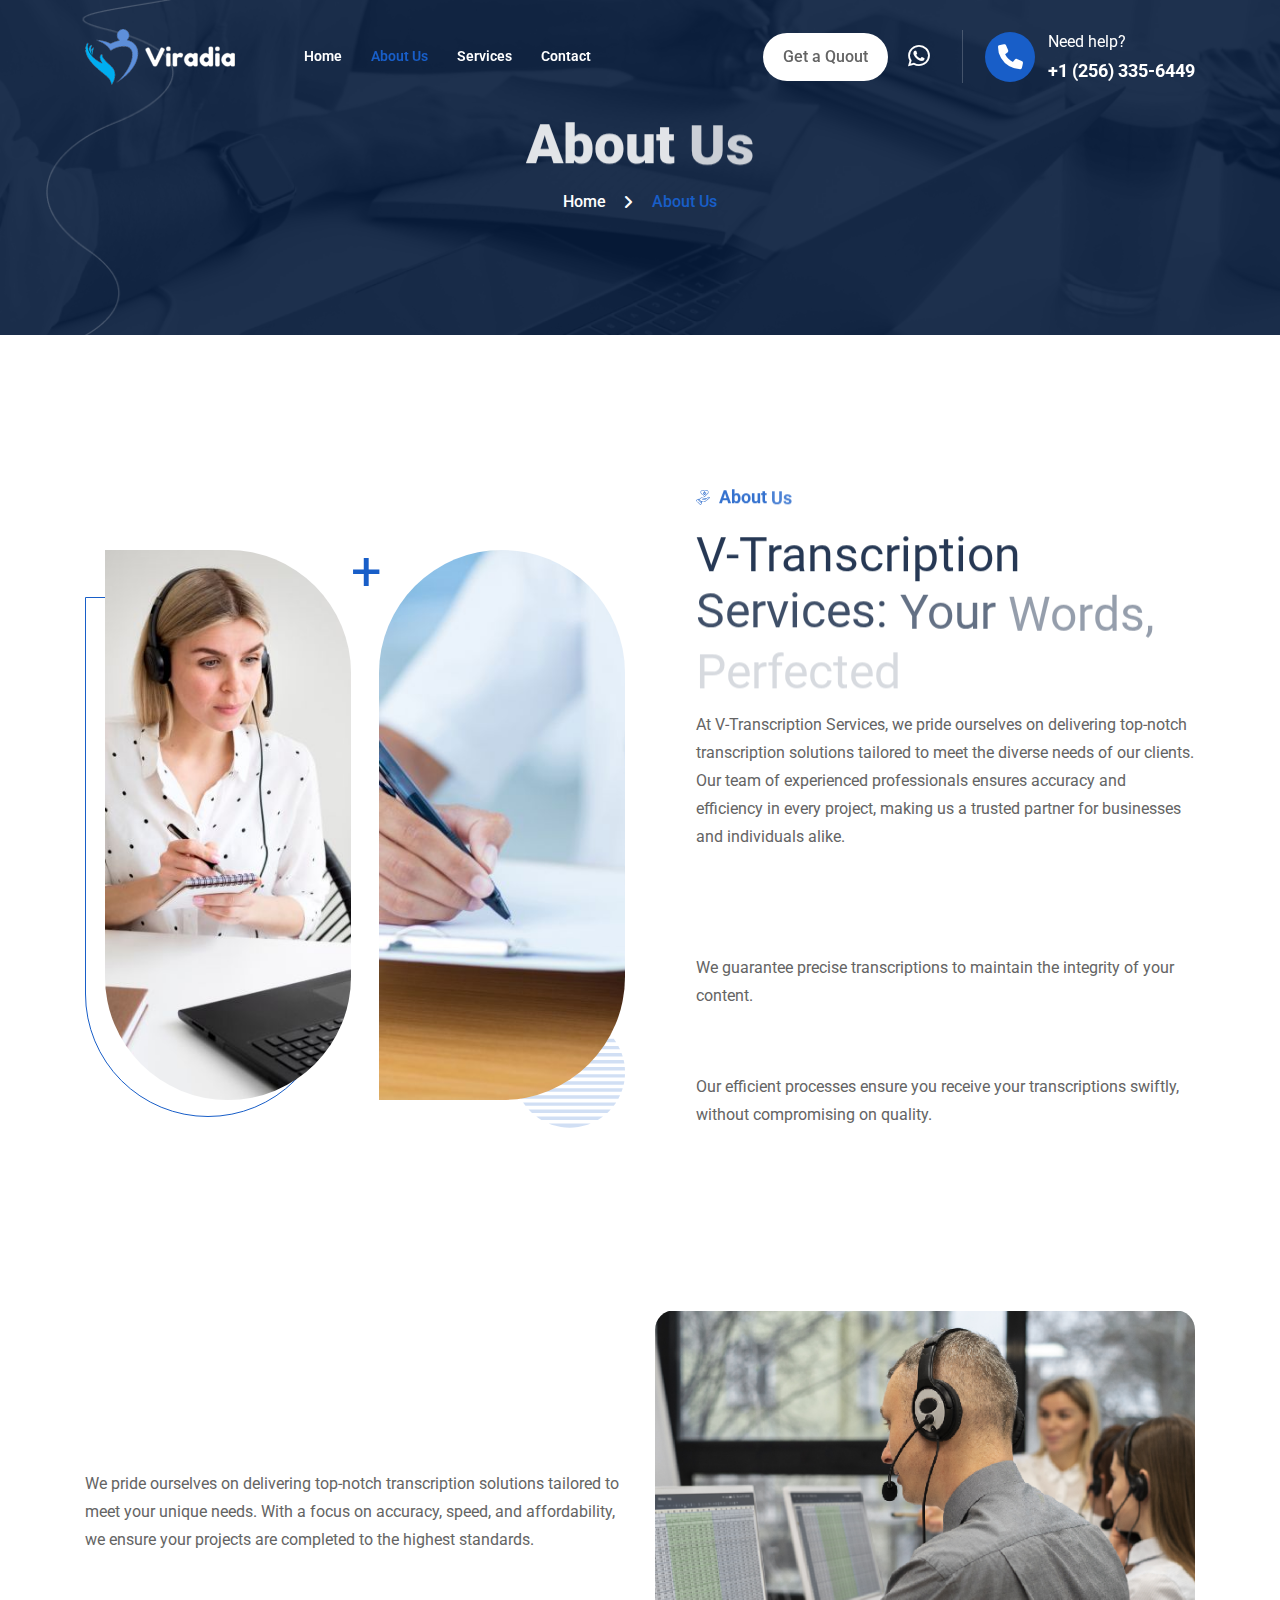
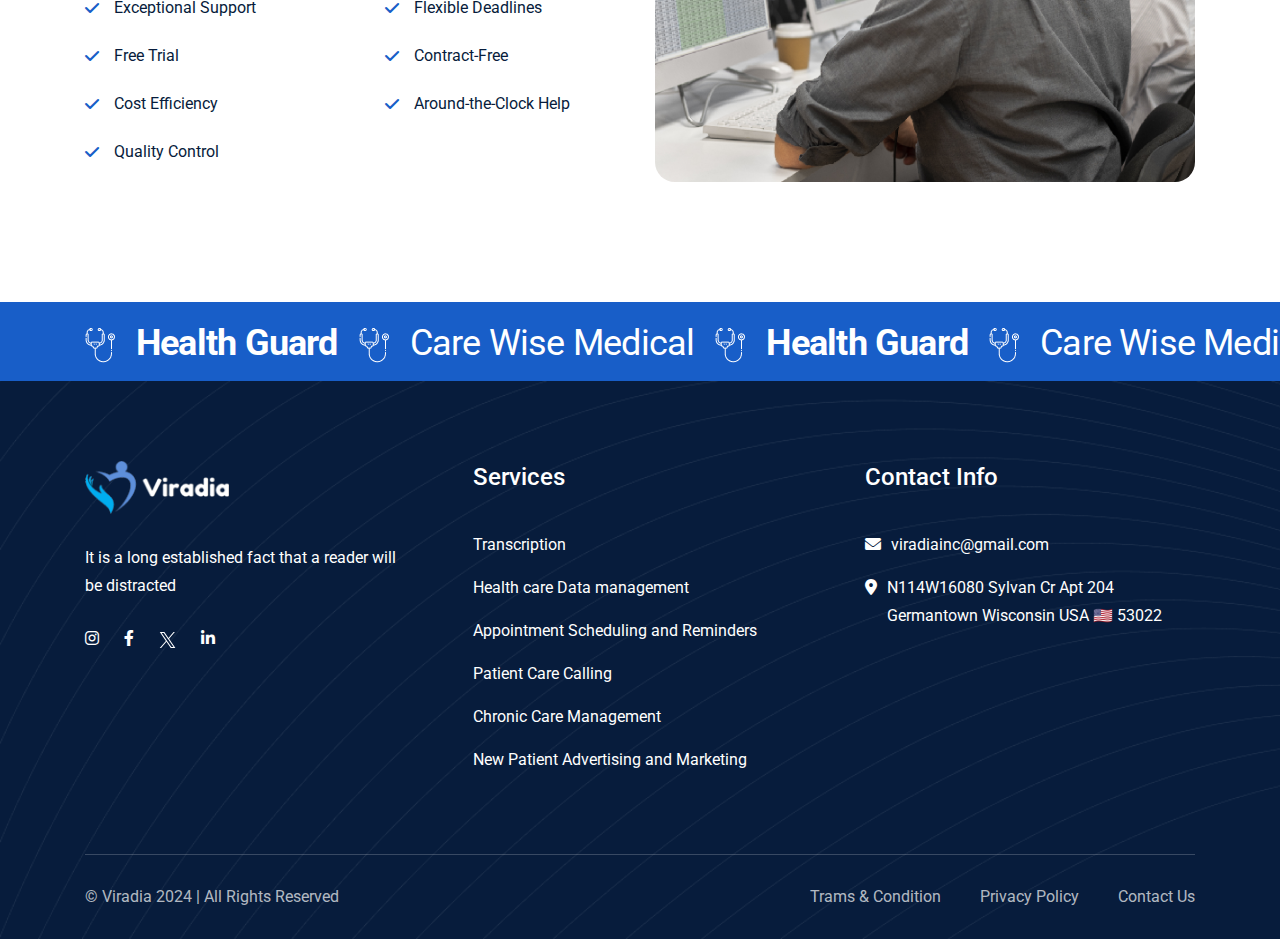
==== about-us.html @ 1d335f41 "01" ====
<!doctype html>
<html class="no-js" lang="zxx">

<head>
    <meta charset="utf-8">
    <meta http-equiv="x-ua-compatible" content="ie=edge">
    <title>Viradia Health Care</title>
    <meta name="description" content="Viradia Health Care">
    <meta name="author" content="ahmmedsabbirbd">
    <meta name="viewport" content="width=device-width, initial-scale=1">
    <!-- Place favicon.ico in the root directory -->
    <link rel="shortcut icon" type="image/x-icon" href="assets/imgs/favicon.svg">
    <!-- CSS here -->
    <link rel="stylesheet" href="assets/css/vendor/bootstrap.min.css">
    <link rel="stylesheet" href="assets/css/vendor/animate.min.css">
    <link rel="stylesheet" href="assets/css/plugins/swiper.min.css">
    <link rel="stylesheet" href="assets/css/vendor/magnific-popup.css">
    <link rel="stylesheet" href="assets/css/vendor/fontawesome-pro.css">
    <link rel="stylesheet" href="assets/css/vendor/spacing.css"> 
    <link rel="stylesheet" href="assets/css/plugins/odometer-theme-default.css">
    <link rel="stylesheet" href="assets/css/main.css">
</head>

<body class="body-1">

<!--[if lte IE 9]>
<p class="browserupgrade">You are using an <strong>outdated</strong> browser. Please <a href="https://browsehappy.com/">upgrade your browser</a> to improve your experience and security.</p>
<![endif]-->

<!-- preloader start -->
<div id="preloader">
    <div class="preloader-close">x</div>
    <div class="sk-three-bounce">
        <div class="sk-child sk-bounce1"></div>
        <div class="sk-child sk-bounce2"></div>
        <div class="sk-child sk-bounce3"></div>
    </div>
</div>
<!-- preloader end -->

<!-- preloader start -->
<div class="loading-form">
    <div class="sk-three-bounce">
        <div class="sk-child sk-bounce1"></div>
        <div class="sk-child sk-bounce2"></div>
        <div class="sk-child sk-bounce3"></div>
    </div>
</div>
<!-- preloader end -->

<!-- search popup start -->
<div class="search__popup">
    <div class="container">
        <div class="row gx-30">
            <div class="col-xxl-12">
                <div class="search__wrapper">
                    <div class="search__top d-flex justify-content-between align-items-center">
                        <div class="search__logo">
                            <a href="index.html">
                                <img src="assets/imgs/logo/logo.png" alt="img">
                            </a>
                        </div>
                        <div class="search__close">
                            <button type="button" class="search__close-btn search-close-btn">
                                <svg width="18" height="18" viewBox="0 0 18 18" fill="none">
                                    <path d="M17 1L1 17" stroke="currentColor" stroke-width="1.5" stroke-linecap="round"
                                          stroke-linejoin="round" />
                                    <path d="M1 1L17 17" stroke="currentColor" stroke-width="1.5" stroke-linecap="round"
                                          stroke-linejoin="round" />
                                </svg>
                            </button>
                        </div>
                    </div>
                    <div class="search__form">
                        <form action="#">
                            <div class="search__input">
                                <input class="search-input-field" type="text" placeholder="Type here to search...">
                                <span class="search-focus-border"></span>
                                <button type="submit">
                                    <svg width="20" height="20" viewBox="0 0 20 20" fill="none">
                                        <path
                                                d="M9.55 18.1C14.272 18.1 18.1 14.272 18.1 9.55C18.1 4.82797 14.272 1 9.55 1C4.82797 1 1 4.82797 1 9.55C1 14.272 4.82797 18.1 9.55 18.1Z"
                                                stroke="currentColor" stroke-width="1.5" stroke-linecap="round"
                                                stroke-linejoin="round" />
                                        <path d="M19.0002 19.0002L17.2002 17.2002" stroke="currentColor" stroke-width="1.5"
                                              stroke-linecap="round" stroke-linejoin="round" />
                                    </svg>
                                </button>
                            </div>
                        </form>
                    </div>
                </div>
            </div>
        </div>
    </div>
</div>
<!-- search popup end -->

<!-- Backtotop start -->
<div id="scroll-percentage">
    <span id="scroll-percentage-value"></span>
</div>
<!-- Backtotop end -->

<!-- Offcanvas area start -->
<div class="fix">
    <div class="offcanvas__area">
        <div class="offcanvas__wrapper">
            <div class="offcanvas__content">
                <div class="offcanvas__top d-flex justify-content-between align-items-center">
                    <div class="offcanvas__logo">
                        <a href="index.html">
                            <img src="assets/imgs/logo/logo.png" alt="logo not found">
                        </a>
                    </div>
                    <div class="offcanvas__close">
                        <button class="offcanvas-close-icon animation--flip">
                                <span class="offcanvas-m-lines">
                              <span class="offcanvas-m-line line--1"></span><span class="offcanvas-m-line line--2"></span><span class="offcanvas-m-line line--3"></span>
                                </span>
                        </button>
                    </div>
                </div>
                <div class="mobile-menu fix"></div>
                <div class="offcanvas__social">
                    <h4 class="offcanvas__title mb-20">Subscribe & Follow</h4>
                    <p class="mb-30">Medical practices evolved over millennia, from ancient civilizations like Egypt and Mesopotamia to the groundbreaking</p>
                    <ul class="header-top-socail-menu d-flex">
                        <li><a href="https://www.facebook.com/"><i class="fab fa-facebook-f"></i></a></li>
                        <li><a href="https://twitter.com/"><i class="fab fa-twitter"></i></a></li>
                        <li><a href="https://www.pinterest.com/"><i class="fa-brands fa-pinterest-p"></i></a></li>
                        <li><a href="https://vimeo.com/"><i class="fa-brands fa-vimeo-v"></i></a></li>
                    </ul>
                </div>
                <div class="offcanvas__btn d-sm-none">
                    <div class="header__btn-wrap">
                        <a href="https://themeforest.net/user/rrdevs/portfolio" class="rr-btn rr-btn__theme rr-btn__theme-white mt-40 mt-sm-35 mt-xs-30">
                            <span class="btn-wrap">
                                <span class="text-one">Purchase Now</span>
                                <span class="text-two">Purchase Now</span>
                            </span>
                        </a>
                    </div>
                </div>
            </div>
        </div>
    </div>
</div>
<div class="offcanvas__overlay"></div>
<div class="offcanvas__overlay-white"></div>
<!-- Offcanvas area start -->

<!-- Header area start -->
<header>
    <div id="header-sticky" class="header__area header-2">
        <div class="container">
            <div class="mega__menu-wrapper p-relative">
                <div class="header__main">
                    <div class="header__left d-flex align-items-center">
                        <div class="header__logo">
                            <a href="index.html">
                                <div class="logo">
                                    <img src="assets/imgs/logo/logo.png" alt="logo not found">
                                </div>
                            </a>
                        </div>

                        <div class="mean__menu-wrapper d-none d-xl-block">
                        <div class="main-menu main-menu-2">
                            <nav id="mobile-menu" style="display: block;">
                                <ul>
                                    <li class=" has-mega-menu ">
                                        <a href="index.html">Home</a>
                                    </li>
                                    <li class=" active">
                                        <a href="about-us.html">About Us</a>
                                    </li>
                                    <li class="">
                                        <a href="service.html">Services</a>
                                    </li>
                                    
                                    <li><a href="contact.html">contact</a></li>
                                </ul>
                            </nav>
                        </div>
                    </div>
                    </div>

                    <div class="header__right">
                        <div class="header__action d-flex align-items-center">
                            <div class="header__btn-wrap align-items-center d-inline-flex">
                                

                                <a class="quote-btn" href="">Get a Quout</a> <a href="contact.html" class="rr-header-message d-none d-sm-block"><i class="fa-brands fa-whatsapp"></i></a>

                                <div class="rr-header-contact-btn d-flex align-items-center d-none d-lg-flex">
                                    <div class="rr-header-contact-btn__icon">
                                        <i class="fa-solid fa-phone"></i>
                                    </div>
                                    <div class="rr-header-contact-btn__text">
                                        <p class="mb-0 color-white">Need help?</p>
                                        <h5 class="mb-0 color-white"><a href="tel:+1(256)3356449">+1 (256) 335-6449</a></h5>
                                    </div>
                                </div>
                            </div>

                            <div class="header__hamburger ml-30 d-xl-none">
                                <div class="sidebar__toggle">
                                    <a class="bar-icon" href="javascript:void(0)">
                                        <span></span>
                                        <span></span>
                                        <span></span>
                                    </a>
                                </div>
                            </div>
                        </div>
                    </div>
                </div>
            </div>
        </div>
    </div>
</header>
<!-- Header area end -->

<!-- Body main wrapper start -->
<main>
    <!-- Breadcrumb area start  -->
    <div class="breadcrumb__area header__background-color breadcrumb__header-up breadcrumb-space overly overflow-hidden">
        <div class="breadcrumb__background" data-background="./assets/imgs/breadcrumb/page-header-1.png"></div>
        <div class="container">
            <div class="row align-items-center justify-content-between">
                <div class="col-12">
                    <div class="breadcrumb__content text-center">
                        <h2 class="breadcrumb__title mb-15 mb-sm-10 mb-xs-5 color-white title-animation">About Us</h2>

                        <div class="breadcrumb__menu">
                            <nav>
                                <ul>
                                    <li><span><a href="index.html">Home</a></span></li>
                                    <li class="active"><span>About Us</span></li>
                                </ul>
                            </nav>
                        </div>
                    </div>
                </div>
            </div>
        </div>
    </div>
    <!-- Breadcrumb area start  -->

    <!--about-us-2 start -->
    <section class="about-us-2 about-us-2__space">
        <div class="container">
            <div class="row d-flex align-items-center">
                <div class="col-lg-6">
                    <div class="about-us-2__media">
                        <div class="about-us-2__media-image-1">
                            <img src="assets/imgs/about-us-2/about-us-1.jpg" class="img-fluid" alt="image not found">
                        </div>
                        <div class="about-us-2__media-image-2">
                            <img src="assets/imgs/about-us-2/about-us-2.jpg" class="img-fluid" alt="image not found">
                            <div class="circle upDown">
                                <svg width="111" height="111" viewBox="0 0 111 111" fill="none" xmlns="http://www.w3.org/2000/svg">
                                    <path opacity="0.2" fill-rule="evenodd" clip-rule="evenodd" d="M110.785 60.6122L0.517544 60.6122C0.406443 59.4679 0.330326 58.31 0.302317 57.1451L111 57.1451C110.972 58.31 110.896 59.4679 110.785 60.6122ZM109.661 67.6711L1.6416 67.6711C1.38486 66.5272 1.16266 65.3689 0.975465 64.204L110.327 64.204C110.14 65.3689 109.918 66.5272 109.661 67.6711ZM107.545 74.7304L3.76465 74.7304C3.33425 73.5931 2.94589 72.4352 2.59905 71.2633L108.704 71.2633C108.364 72.4352 107.975 73.5931 107.545 74.7304ZM104.325 81.7892L6.98383 81.7892C6.36624 80.6589 5.79063 79.501 5.24913 78.3221L106.053 78.3221C105.519 79.501 104.936 80.6589 104.325 81.7892ZM99.7326 88.8551L11.5702 88.8551C10.7094 87.7317 9.89809 86.5809 9.13485 85.388L102.175 85.388C101.405 86.5809 100.593 87.7318 99.7326 88.8551ZM93.3218 95.9144L17.9809 95.9144C16.7873 94.8116 15.6427 93.6537 14.5536 92.4473L96.7492 92.4473C95.6601 93.6537 94.515 94.8116 93.3218 95.9144ZM83.8722 102.973L27.4236 102.973C25.6333 101.919 23.9131 100.761 22.2616 99.5061L89.0412 99.5062C87.3896 100.755 85.662 101.919 83.8722 102.973ZM64.2512 110.033C61.448 110.469 58.5757 110.698 55.6479 110.698C52.72 110.698 49.8478 110.469 47.0446 110.033C42.7224 109.36 38.5663 108.188 34.6321 106.565L76.6633 106.565C72.7294 108.188 68.5734 109.36 64.2512 110.033ZM0.517545 50.0858L110.785 50.0858C110.896 51.2302 110.972 52.3881 111 53.5529L0.302317 53.5529C0.330326 52.388 0.406444 51.2302 0.517545 50.0858ZM1.64862 43.02L109.654 43.02C109.918 44.1643 110.14 45.3222 110.327 46.4871L0.975467 46.4871C1.16266 45.3222 1.38487 44.1643 1.64862 43.02ZM3.76465 35.9611L107.538 35.9611C107.968 37.098 108.357 38.2564 108.704 39.4282L2.59905 39.4282C2.94589 38.2564 3.33425 37.098 3.76465 35.9611ZM6.99079 28.9018L104.318 28.9018C104.936 30.0322 105.512 31.19 106.046 32.3689L5.25614 32.3689C5.79064 31.19 6.37319 30.0322 6.99079 28.9018ZM11.5702 21.843L99.7326 21.843C100.593 22.9663 101.405 24.1172 102.175 25.3101L9.13486 25.3101C9.89809 24.1172 10.7094 22.9663 11.5702 21.843ZM17.981 14.7837L93.3218 14.7837C94.515 15.8795 95.6601 17.0443 96.7492 18.2508L14.5536 18.2508C15.6427 17.0443 16.7873 15.8794 17.981 14.7837ZM27.4236 7.71783L83.8722 7.71783C85.662 8.77907 87.3826 9.93693 89.0342 11.1849L22.2686 11.1849C23.9132 9.92992 25.6333 8.77906 27.4236 7.71783ZM47.0861 0.658978C49.8753 0.221974 52.7336 0.000198036 55.6479 0.00019829C58.5617 0.000198545 61.4205 0.221975 64.2097 0.65898C68.5459 1.3313 72.7154 2.50319 76.6563 4.12609L34.6391 4.12608C38.5799 2.50319 42.7499 1.33129 47.0861 0.658978Z" fill="#185EC8"/>
                                </svg>
                            </div>
                        </div>
                    </div>
                </div>
                <div class="col-lg-6">
                    <div class="about-us-2__main-content">
                        <div class="section__title-wrapper about-us-2__content mb-60 mb-xs-50">
                            <h5 class="section__subtitle color-theme-primary mb-15 mb-xs-10 title-animation"><img src="assets/imgs/ask-quesiton/heart.png" alt="icon not found" class="img-fluid"> About Us</h5>
                            <h2 class="section__title mb-20 title-animation">V-Transcription Services: Your Words, Perfected</h2>
                            <p class="mb-0">At V-Transcription Services, we pride ourselves on delivering top-notch transcription solutions tailored to meet the diverse needs of our clients. Our team of experienced professionals ensures accuracy and efficiency in every project, making us a trusted partner for businesses and individuals alike.</p>
                        </div>

                        <div class="about-us-2__main-content__list">
                            <div class="about-us-2__main-content__list-item">
                                <div class="about-us-2__main-content__list-item-text">
                                    <h4 class="mb-10 title-animation">Unmatched Accuracy:</h4>
                                    <p class="mb-0">We guarantee precise transcriptions to maintain the integrity of your content.</p>
                                </div>
                            </div>
                                <div class="about-us-2__main-content__list-item-text">
                                    <h4 class="mb-10 title-animation">Quick Turnaround:</h4>
                                    <p class="mb-0">Our efficient processes ensure you receive your transcriptions swiftly, without compromising on quality.</p>
                                </div>
                            </div>
                        </div>
                    </div>
                </div>
            </div>
        </div>
    </section>
    <!--about-us-2 end -->


    <!-- service-3 area start -->
    <section class="wellness-expertise section-space__bottom">
        <div class="container">
            <div class="row align-items-center">
                <div class="col-lg-6">
                    <div class="wellness-expertise__content">
                        <h2 class="section__title mb-15 mb-xs-10  title-animation">At Viradia Transcription Services</h2>
                        <p class="mb-40 mb-xs-30">We pride ourselves on delivering top-notch transcription solutions tailored to meet your unique needs. With a focus on accuracy, speed, and affordability, we ensure your projects are completed to the highest standards.</p>
                        <ul class="wellness-expertise__content__list">
                            <li><i class="fa-solid fa-check"></i>Exceptional Support</li>
                            <li><i class="fa-solid fa-check"></i>Free Trial</li>
                            <li><i class="fa-solid fa-check"></i>Cost Efficiency</li>
                            <li><i class="fa-solid fa-check"></i>Quality Control</li>
                            <li><i class="fa-solid fa-check"></i>Flexible Deadlines</li>
                            <li><i class="fa-solid fa-check"></i>Contract-Free</li>
                            <li><i class="fa-solid fa-check"></i>Around-the-Clock Help</li>
                        </ul>
                    </div>
                </div>

                <div class="col-lg-6">
                    <div class="wellness-expertise__media">
                        <img src="./assets/imgs/wellness-expertise/wellness-expertise.png" class="img-fluid" alt="image not found">

                    </div>
                </div>
            </div>
        </div>
    </section>
    <!-- slider-text end -->

    <!-- slider-text start -->
    <div class="slider-text">
        <div class="container">
            <div class="rr-scroller" data-speed="slow">
                <ul class="text-anim rr-scroller__inner">
                    <li><img src="./assets/imgs/slider-text/health-guard.png" alt=""></li>
                    <li><strong>Health Guard</strong></li>
                    <li><img src="./assets/imgs/slider-text/health-guard.png" alt=""></li>
                    <li>Care Wise Medical</li>
                    <li><img src="./assets/imgs/slider-text/health-guard.png" alt=""></li>
                    <li><strong>Health Guard</strong></li>
                    <li><img src="./assets/imgs/slider-text/health-guard.png" alt=""></li>
                    <li>Care Wise Medical</li>
                    <li><img src="./assets/imgs/slider-text/health-guard.png" alt=""></li>
                    <li><strong>Health Guard</strong></li>
                    <li><img src="./assets/imgs/slider-text/health-guard.png" alt=""></li>
                    <li>Care Wise Medical</li>
                    <li><img src="./assets/imgs/slider-text/health-guard.png" alt=""></li>
                    <li><strong>Health Guard</strong></li>
                    <li><img src="./assets/imgs/slider-text/health-guard.png" alt=""></li>
                    <li>Care Wise Medical</li>
                </ul>
            </div>
        </div>
    </div>
    <!-- slider-text end -->

</main>
<!-- Body main wrapper end -->


<!-- Footer area start -->
<footer>
    <section class="footer-2__area-common theme-bg-color-900 overflow-hidden" data-background="assets/imgs/footer-2/background.png">
        <div class="container">
            <div class="row mb-minus-50">
                <div class="col-lg-4 col-md-6">
                    <div class="footer-2__widget footer-2__widget-item-1">
                        <div class="footer-2__logo mb-30 mb-xs-25">
                            <a href="index.html">
                                <img class="img-fluid" src="assets/imgs/logo/logo.png" alt="logo not found">
                            </a>
                        </div>

                        <div class="footer-2__content">
                            <p class="mb-0">It is a long established fact that a reader will be distracted</p>
                        </div>

                        <div class="footer-2__social mt-30 mt-xs-30">
                            <a href="https://www.instagram.com/"><i class="fa-brands fa-instagram"></i></a>
                            <a href="https://www.facebook.com/"><i class="fab fa-facebook-f"></i></a>
                            <a href="https://twitter.com/">
                                <svg width="17" height="16" viewBox="0 0 17 16" fill="none" xmlns="http://www.w3.org/2000/svg">
                                    <path d="M10.0596 6.77295L15.8879 -0.00195312H14.5068L9.44607 5.8806L5.40411 -0.00195312H0.742188L6.85442 8.89352L0.742188 15.998H2.12338L7.4676 9.78587L11.7362 15.998H16.3981L10.0593 6.77295H10.0596ZM8.16787 8.97189L7.54857 8.0861L2.62104 1.03779H4.74248L8.71905 6.726L9.33834 7.61179L14.5074 15.0056H12.386L8.16787 8.97223V8.97189Z" fill="white"/>
                                </svg>
                            </a>
                            <a href="https://www.linkedin.com/"><i class="fa-brands fa-linkedin-in"></i></a>
                        </div>
                    </div>
                </div>

                <div class="col-lg-4 col-6">
                    <div class="footer-2__widget footer-2__widget-item-2">
                        <div class="footer-2__widget-title">
                            <h4>Services</h4>
                        </div>
                        <div class="footer-2__link">
                            <ul>
                                <li>Transcription</li>
                                <li>Health care Data management</li>
                                <li>Appointment Scheduling and Reminders</li>
                                <li>Patient Care Calling</li>
                                <li>Chronic Care Management</li>
                                <li>New Patient Advertising and Marketing</li>
                            </ul>
                        </div>
                    </div>
                </div>

                <div class="col-lg-4 col-6">
                    <div class="footer-2__widget footer-2__widget-item-3">
                        <div class="footer-2__widget-title">
                            <h4>Contact Info</h4>
                        </div>

                        <div class="footer-2__link footer-2__link-location">
                            <ul>
                                <li><a href="mailto:viradiainc@gmail.com"><i class="fa-solid fa-envelope"></i> viradiainc@gmail.com</a></li>
                                <li><a href="https://maps.app.goo.gl/4XYAPDmpesGnSbsC8"><i class="fa-solid fa-location-dot"></i> N114W16080 Sylvan Cr Apt 204 
                                    Germantown Wisconsin USA 🇺🇸 53022</a></li>
                            </ul>
                        </div>
                    </div>
                </div>
            </div>
        </div>

        <div class="footer-2__bottom-wrapper">
            <div class="container">
                <div class="footer-2__bottom">
                    <div class="row">
                        <div class="col-lg-6">
                            <div class="footer-2__copyright text-lg-start text-center">
                                <p class="mb-0">© <a href="index.html">Viradia</a>  2024 | All Rights Reserved</p>
                            </div>
                        </div>

                        <div class="col-lg-6">
                            <div class="footer-2__copyright-menu">
                                <ul>
                                    <li><a href="about-us.html">Trams & Condition</a></li>
                                    <li><a href="about-us.html">Privacy Policy</a></li>
                                    <li><a href="contact.html">Contact Us</a></li>
                                </ul>
                            </div>
                        </div>
                    </div>
                </div>
            </div>
        </div>
    </section>
</footer>
<!-- Footer area end -->

<!-- JS here -->
<script src="assets/js/vendor/jquery-3.7.1.min.js"></script>
<script src="assets/js/plugins/waypoints.min.js"></script>
<script src="assets/js/vendor/bootstrap.bundle.min.js"></script>
<script src="assets/js/plugins/meanmenu.min.js"></script>
<script src="assets/js/plugins/odometer.min.js"></script>
<script src="assets/js/plugins/swiper.min.js"></script>
<script src="assets/js/plugins/wow.js"></script>
<script src="assets/js/vendor/magnific-popup.min.js"></script>
<script src="assets/js/vendor/type.js"></script>
<script src="assets/js/plugins/nice-select.min.js"></script>
<script src="assets/js/vendor/jquery-ui.min.js"></script>
<script src="assets/js/vendor/jquery.appear.js"></script>
<script src="assets/js/plugins/parallax.min.js"></script>
<script src="assets/js/plugins/parallax-scroll.js"></script>
<script src="assets/js/plugins/gsap.min.js"></script>
<script src="assets/js/plugins/ScrollTrigger.min.js"></script>
<script src="assets/js/plugins/SplitText.js"></script>
<script src="assets/js/plugins/tween-max.min.js"></script>
<script src="assets/js/plugins/draggable.min.js"></script>
<script src="assets/js/plugins/smoothscroll.js"></script>
<script src="assets/js/vendor/ajax-form.js"></script>
<script src="assets/js/main.js"></script>
</body>

</html>
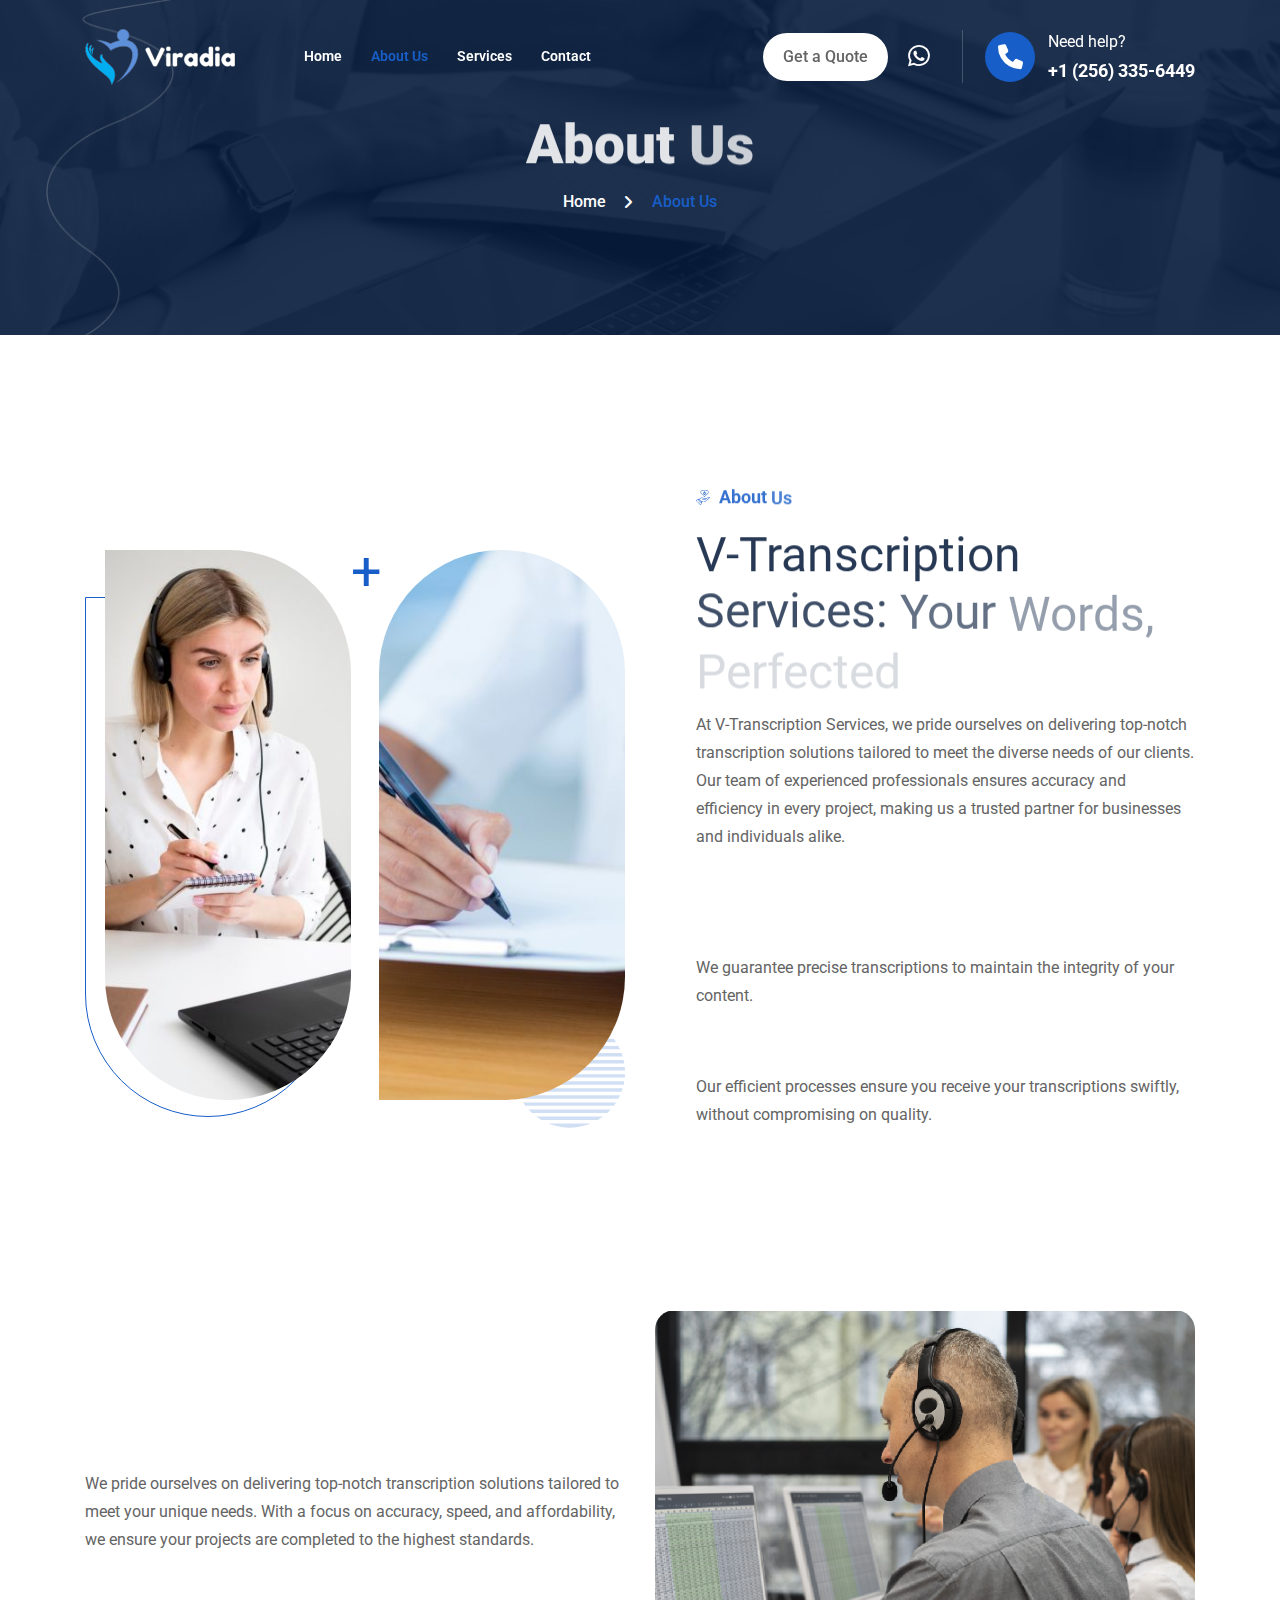
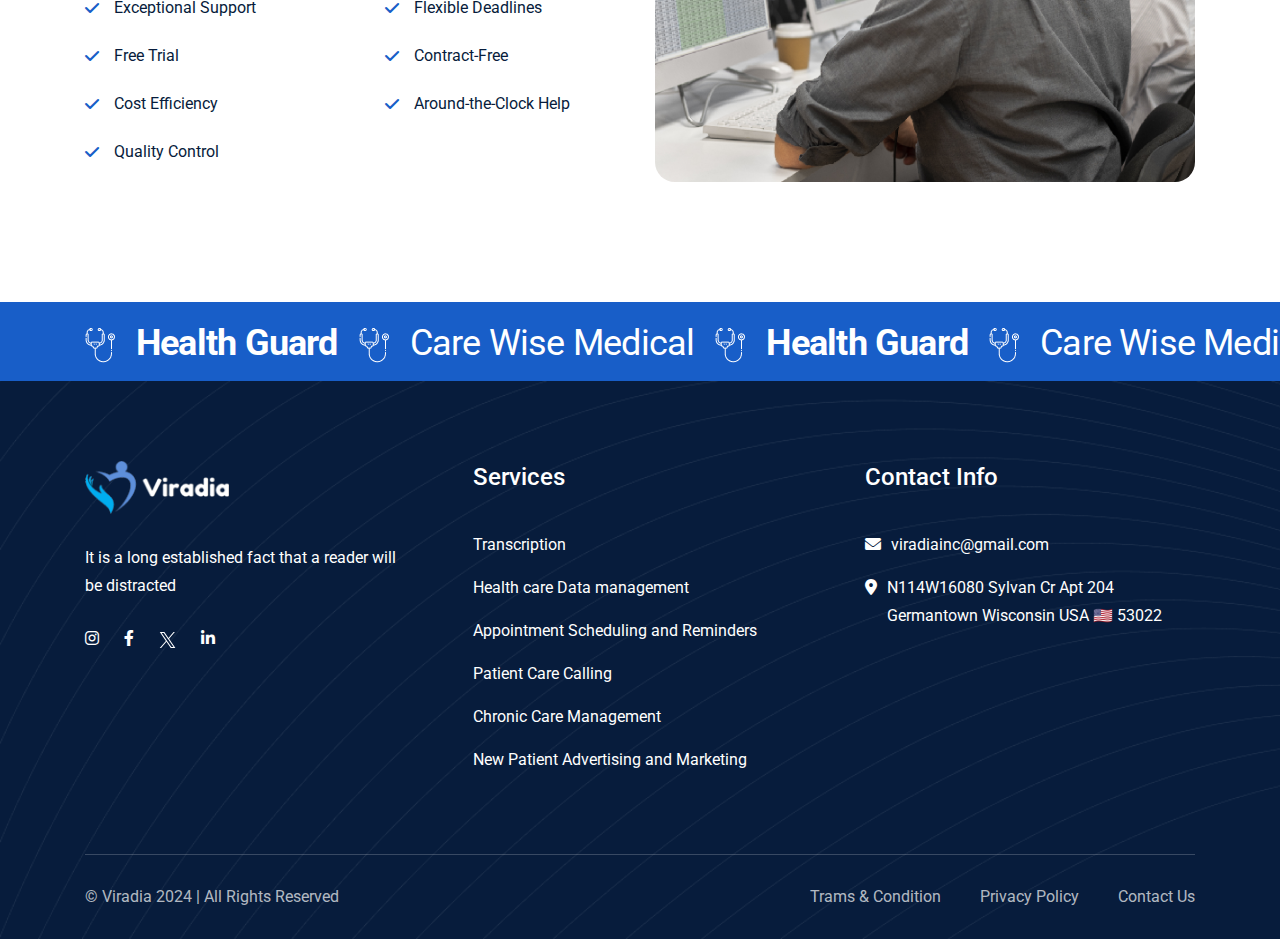
==== commit bf3bdf1a: "Add files via upload" ====
--- a/about-us.html
+++ b/about-us.html
@@ -191,7 +191,7 @@
                             <div class="header__btn-wrap align-items-center d-inline-flex">
                                 
 
-                                <a class="quote-btn" href="">Get a Quout</a> <a href="contact.html" class="rr-header-message d-none d-sm-block"><i class="fa-brands fa-whatsapp"></i></a>
+                                <a class="quote-btn" href="">Get a Quote</a> <a href="https://wa.me/12563356449" class="rr-header-message d-none d-sm-block"><i class="fa-brands fa-whatsapp"></i></a>
 
                                 <div class="rr-header-contact-btn d-flex align-items-center d-none d-lg-flex">
                                     <div class="rr-header-contact-btn__icon">
--- a/assets/css/main.css
+++ b/assets/css/main.css
@@ -4983,7 +4983,7 @@
 .banner-2__media {
   position: relative;
   overflow: hidden;
-  max-width: 504px;
+  /* max-width: 504px; */
   margin-left: auto;
 }
 @media only screen and (min-width: 1200px) and (max-width: 1399px), only screen and (min-width: 992px) and (max-width: 1199px), only screen and (min-width: 768px) and (max-width: 991px), only screen and (min-width: 576px) and (max-width: 767px), (max-width: 575px) {
@@ -4994,9 +4994,9 @@
   }
 }
 .banner-2__media img {
-  margin-left: 35px;
-  width: 469px;
-  height: 496px;
+  /* margin-left: 35px; */
+  width: 100%;
+  height: auto;
   overflow: hidden;
   -o-object-fit: cover;
      object-fit: cover;
@@ -5016,8 +5016,8 @@
   bottom: -43px;
   width: 123px;
   height: 131px;
-  top: 322px;
-  background: var(--rr-theme-primary);
+  top: 460px;
+  background: #fff;
   border-radius: 20px 234.5px 20px 20px;
 }
 @media only screen and (min-width: 1200px) and (max-width: 1399px), only screen and (min-width: 992px) and (max-width: 1199px), only screen and (min-width: 768px) and (max-width: 991px), only screen and (min-width: 576px) and (max-width: 767px), (max-width: 575px) {
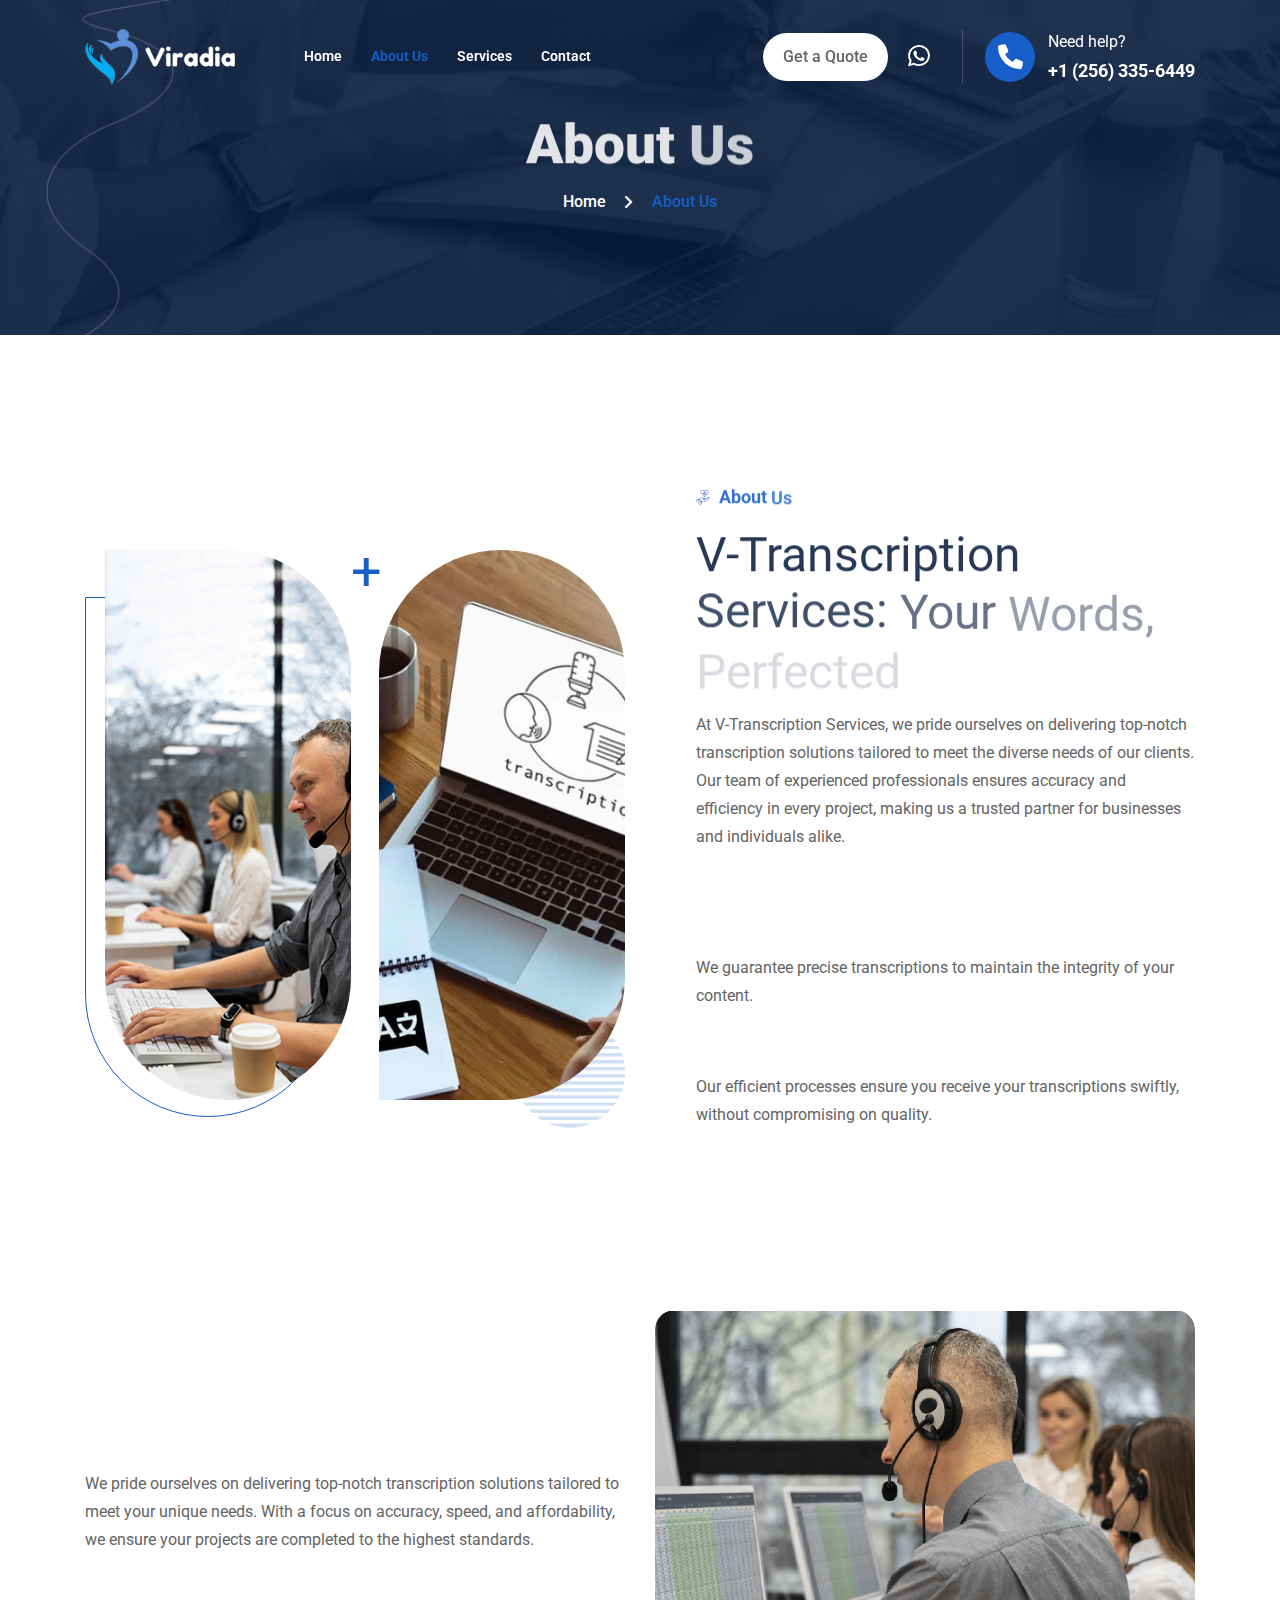
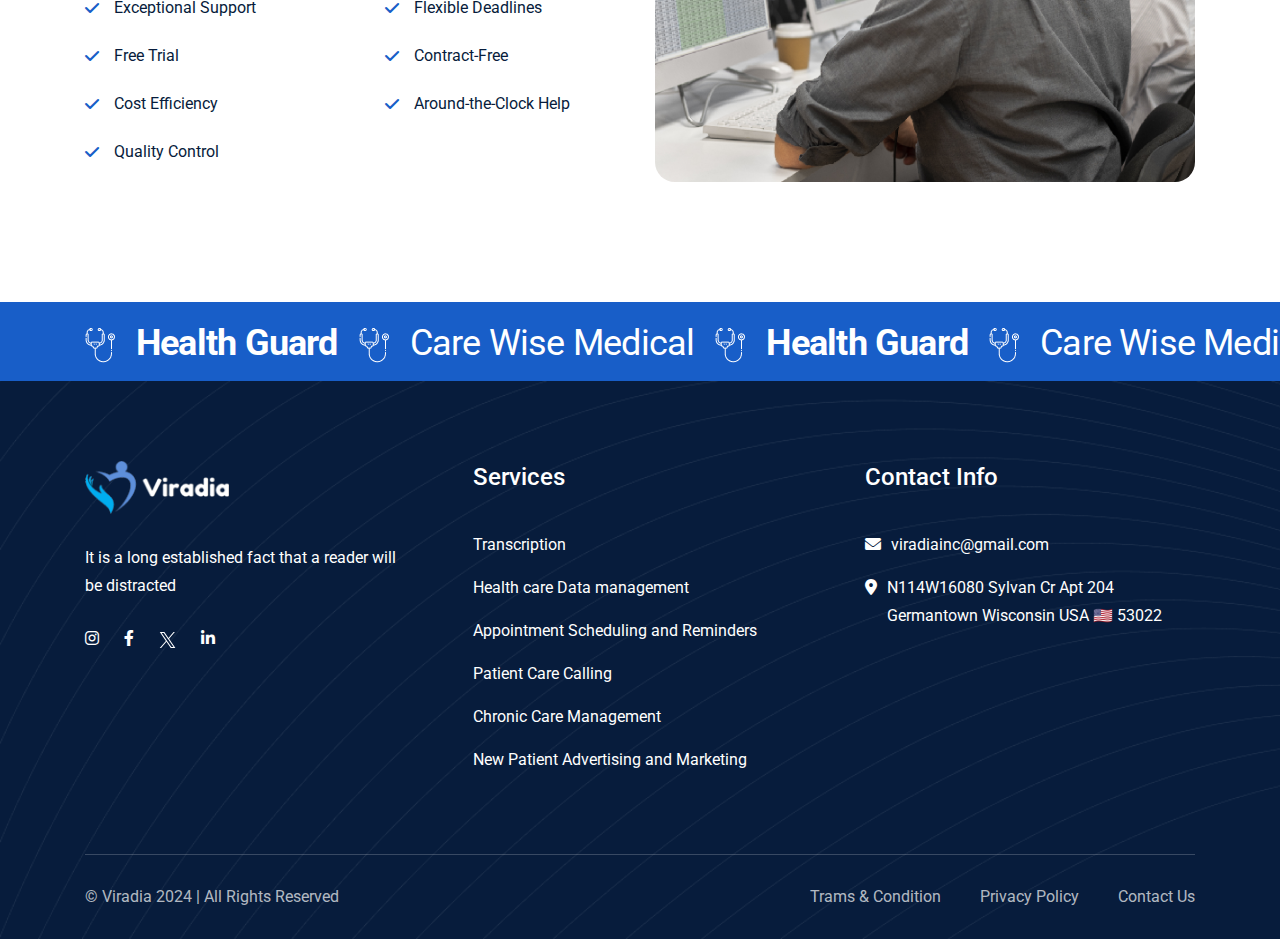
==== commit 68c2a75d: "Add files via upload" ====
--- a/about-us.html
+++ b/about-us.html
@@ -255,7 +255,7 @@
                 <div class="col-lg-6">
                     <div class="about-us-2__media">
                         <div class="about-us-2__media-image-1">
-                            <img src="assets/imgs/about-us-2/about-us-1.jpg" class="img-fluid" alt="image not found">
+                            <img src="assets/imgs/about-us-2/about-us-1.png" class="img-fluid" alt="image not found">
                         </div>
                         <div class="about-us-2__media-image-2">
                             <img src="assets/imgs/about-us-2/about-us-2.jpg" class="img-fluid" alt="image not found">
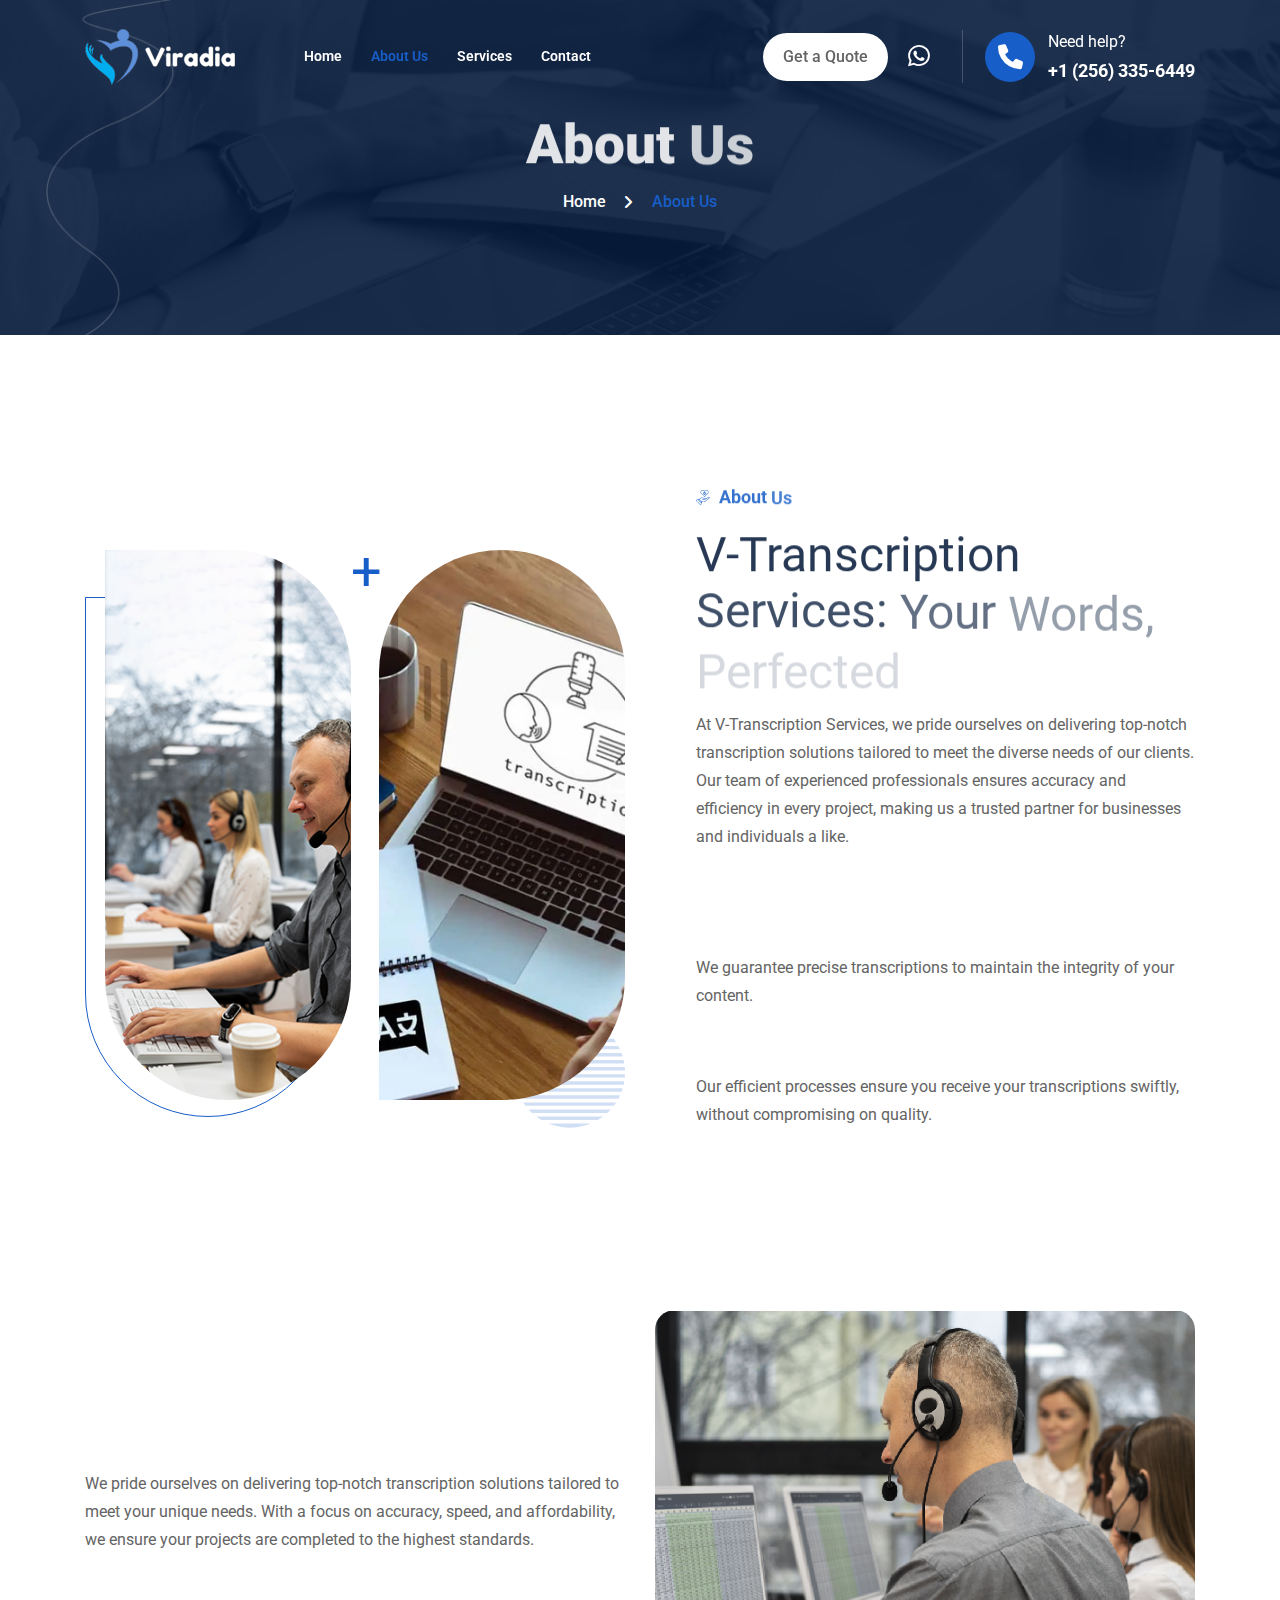
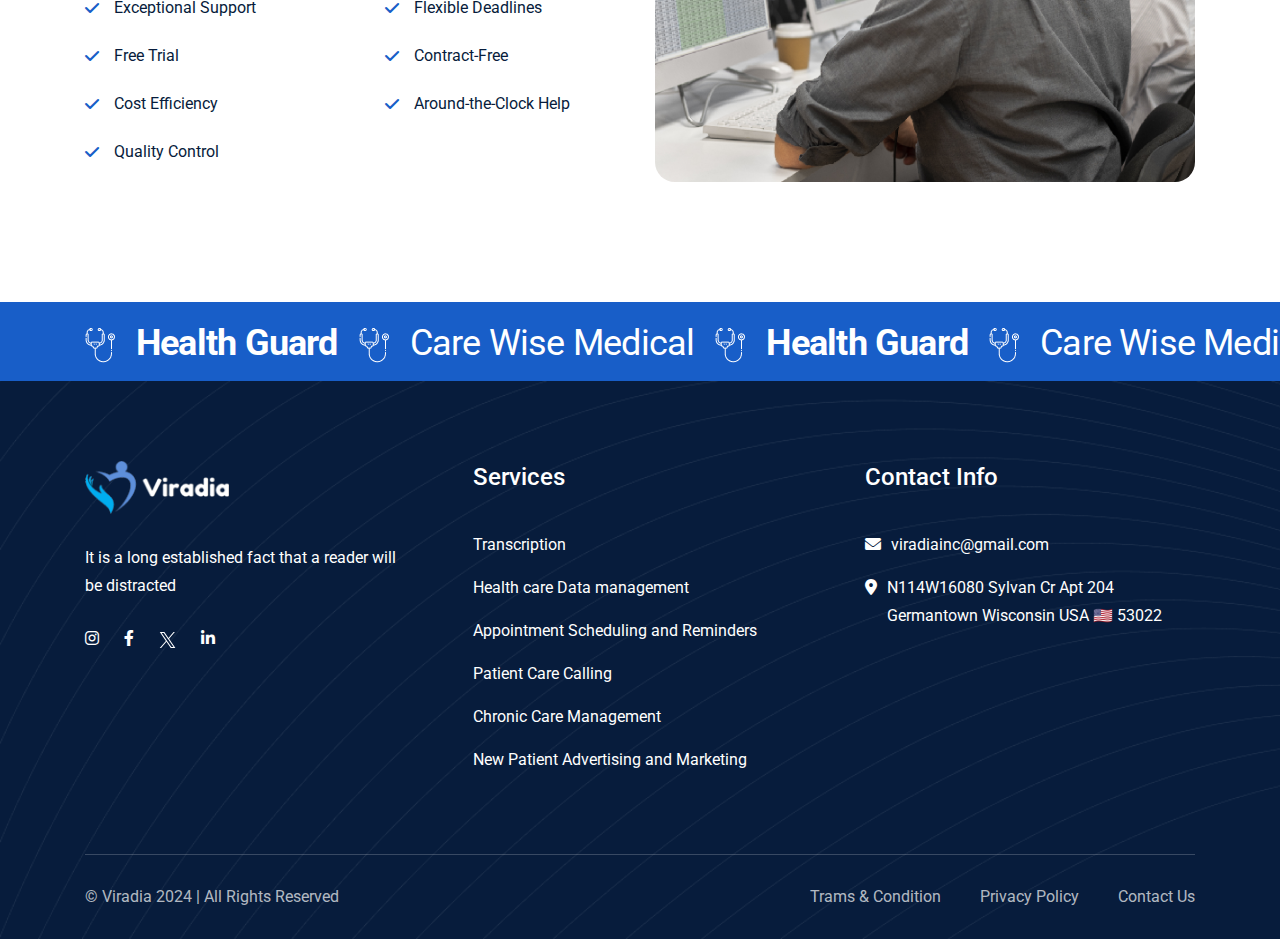
==== commit 07485a4e: "Add files via upload" ====
--- a/about-us.html
+++ b/about-us.html
@@ -272,7 +272,7 @@
                         <div class="section__title-wrapper about-us-2__content mb-60 mb-xs-50">
                             <h5 class="section__subtitle color-theme-primary mb-15 mb-xs-10 title-animation"><img src="assets/imgs/ask-quesiton/heart.png" alt="icon not found" class="img-fluid"> About Us</h5>
                             <h2 class="section__title mb-20 title-animation">V-Transcription Services: Your Words, Perfected</h2>
-                            <p class="mb-0">At V-Transcription Services, we pride ourselves on delivering top-notch transcription solutions tailored to meet the diverse needs of our clients. Our team of experienced professionals ensures accuracy and efficiency in every project, making us a trusted partner for businesses and individuals alike.</p>
+                            <p class="mb-0">At V-Transcription Services, we pride ourselves on delivering top-notch transcription solutions tailored to meet the diverse needs of our clients. Our team of experienced professionals ensures accuracy and efficiency in every project, making us a trusted partner for businesses and individuals a like.</p>
                         </div>
 
                         <div class="about-us-2__main-content__list">
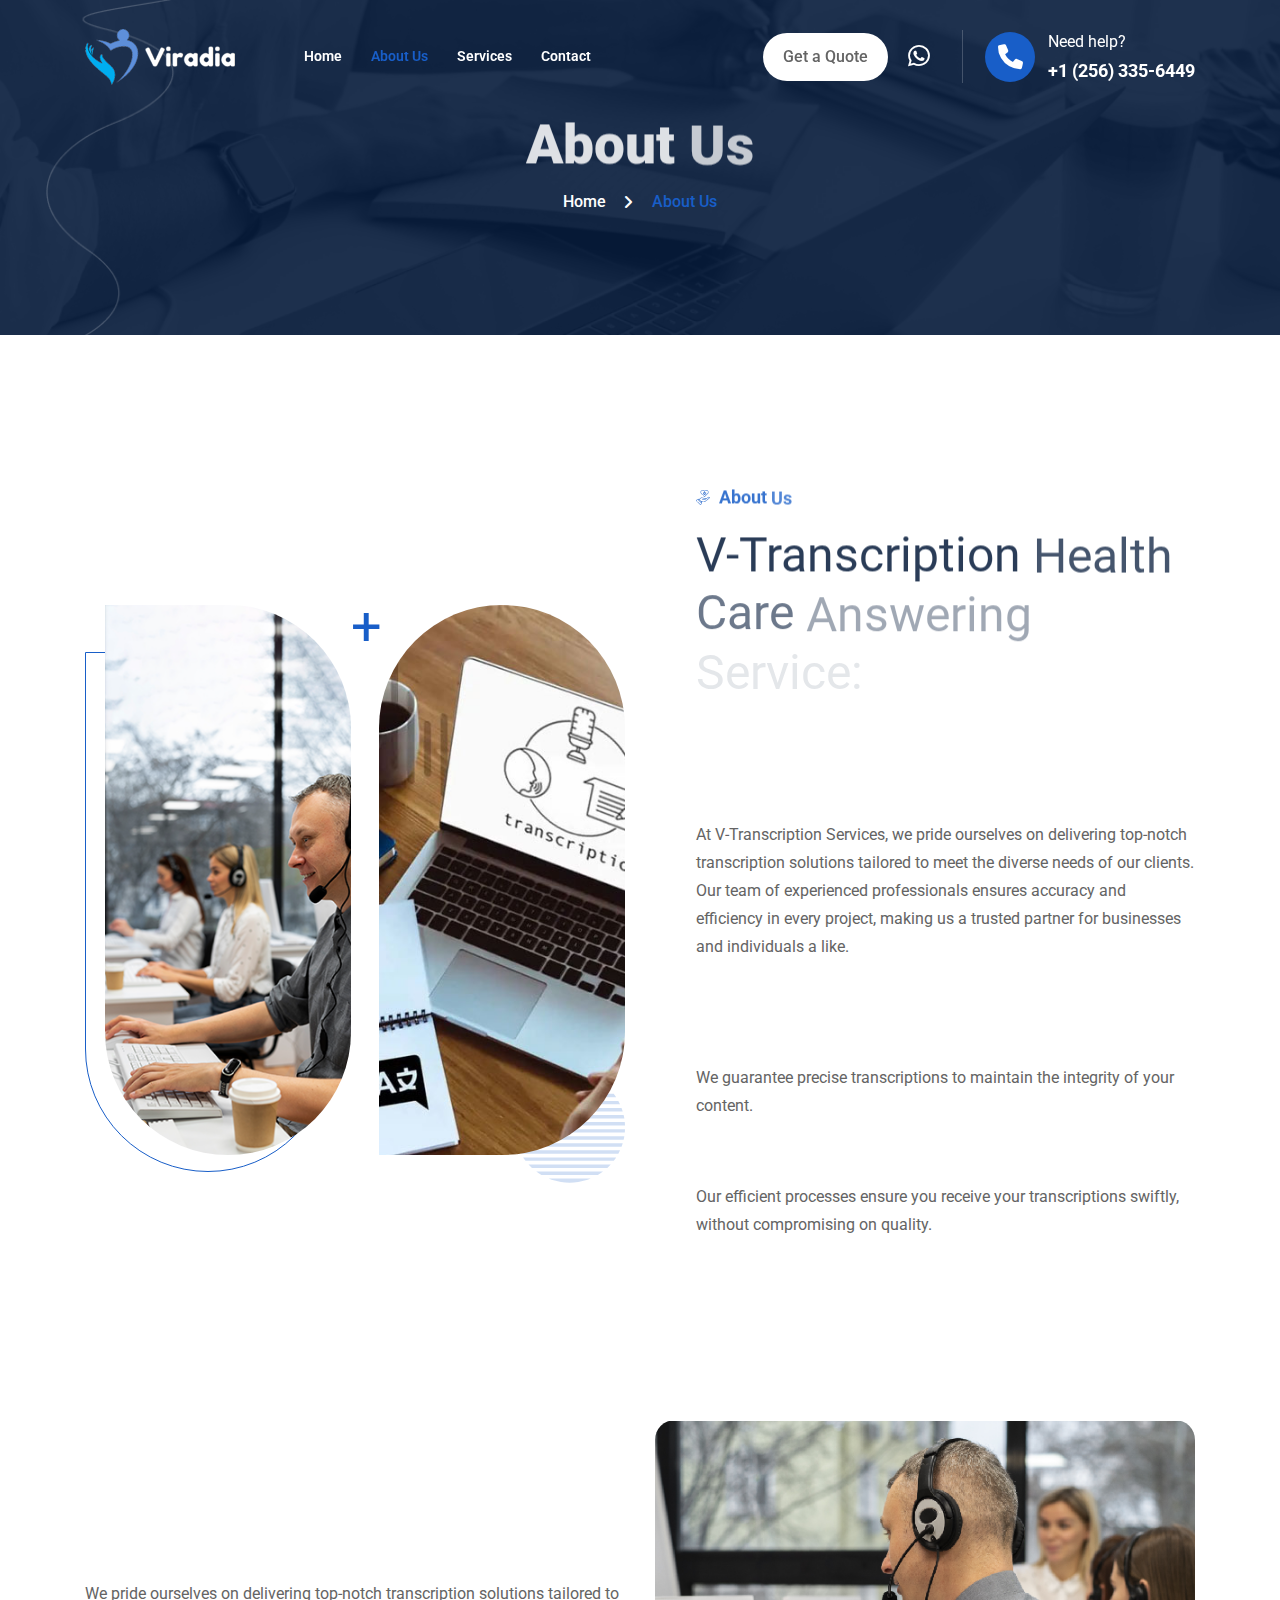
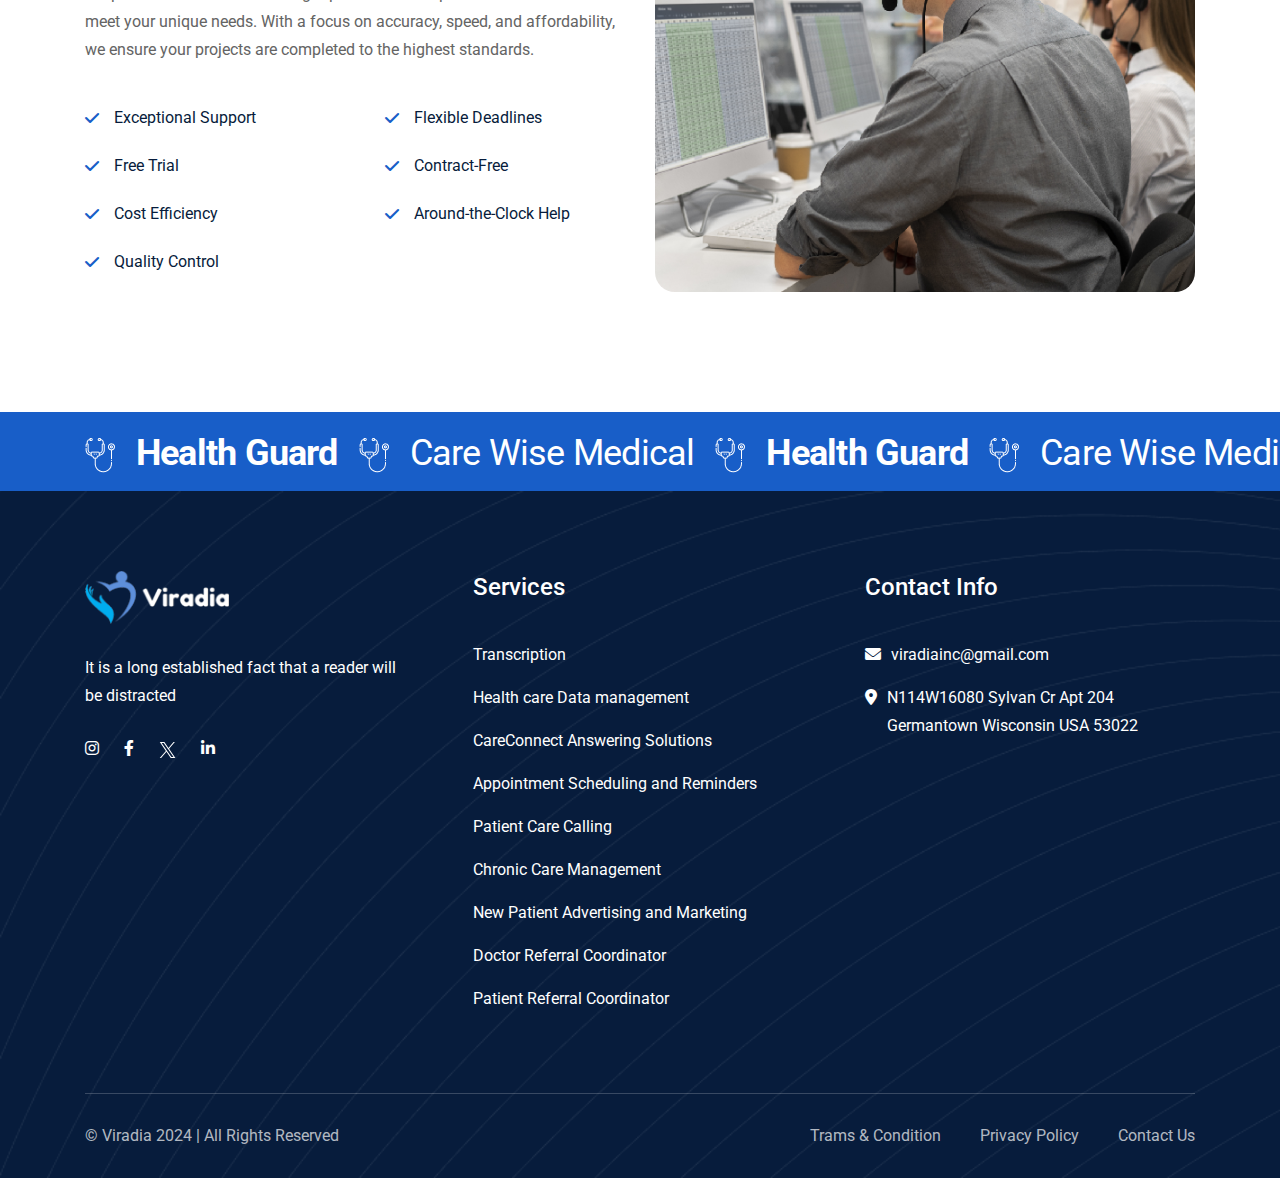
==== commit 14b850c8: "Add files via upload" ====
--- a/about-us.html
+++ b/about-us.html
@@ -271,7 +271,7 @@
                     <div class="about-us-2__main-content">
                         <div class="section__title-wrapper about-us-2__content mb-60 mb-xs-50">
                             <h5 class="section__subtitle color-theme-primary mb-15 mb-xs-10 title-animation"><img src="assets/imgs/ask-quesiton/heart.png" alt="icon not found" class="img-fluid"> About Us</h5>
-                            <h2 class="section__title mb-20 title-animation">V-Transcription Services: Your Words, Perfected</h2>
+                            <h2 class="section__title mb-20 title-animation">V-Transcription Health Care Answering Service: Your Patients' Needs, Handled Perfectly</h2>
                             <p class="mb-0">At V-Transcription Services, we pride ourselves on delivering top-notch transcription solutions tailored to meet the diverse needs of our clients. Our team of experienced professionals ensures accuracy and efficiency in every project, making us a trusted partner for businesses and individuals a like.</p>
                         </div>
 
@@ -397,10 +397,13 @@
                             <ul>
                                 <li>Transcription</li>
                                 <li>Health care Data management</li>
+				<li>CareConnect Answering Solutions</li>
                                 <li>Appointment Scheduling and Reminders</li>
                                 <li>Patient Care Calling</li>
                                 <li>Chronic Care Management</li>
                                 <li>New Patient Advertising and Marketing</li>
+				<li>Doctor Referral Coordinator</li>
+				<li>Patient Referral Coordinator</li>
                             </ul>
                         </div>
                     </div>
@@ -416,7 +419,7 @@
                             <ul>
                                 <li><a href="mailto:viradiainc@gmail.com"><i class="fa-solid fa-envelope"></i> viradiainc@gmail.com</a></li>
                                 <li><a href="https://maps.app.goo.gl/4XYAPDmpesGnSbsC8"><i class="fa-solid fa-location-dot"></i> N114W16080 Sylvan Cr Apt 204 
-                                    Germantown Wisconsin USA 🇺🇸 53022</a></li>
+                                    Germantown Wisconsin USA 53022</a></li>
                             </ul>
                         </div>
                     </div>
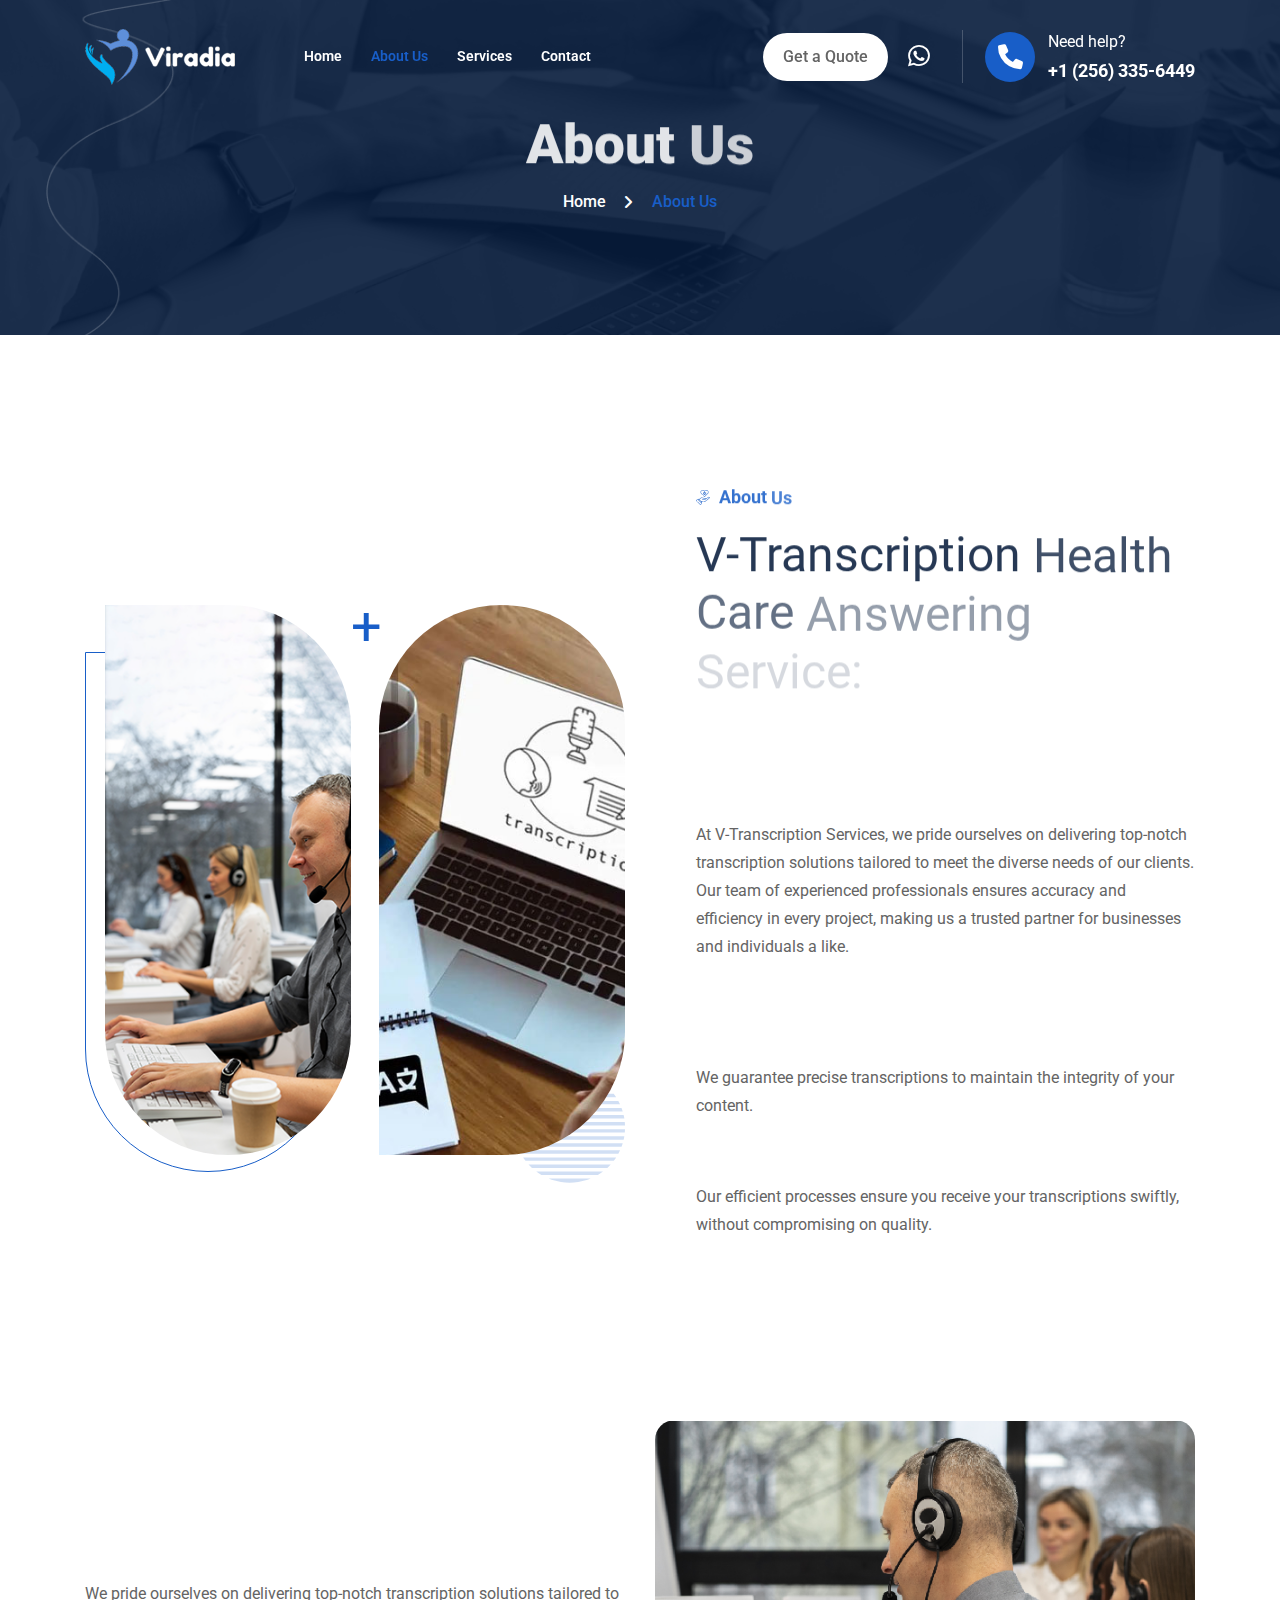
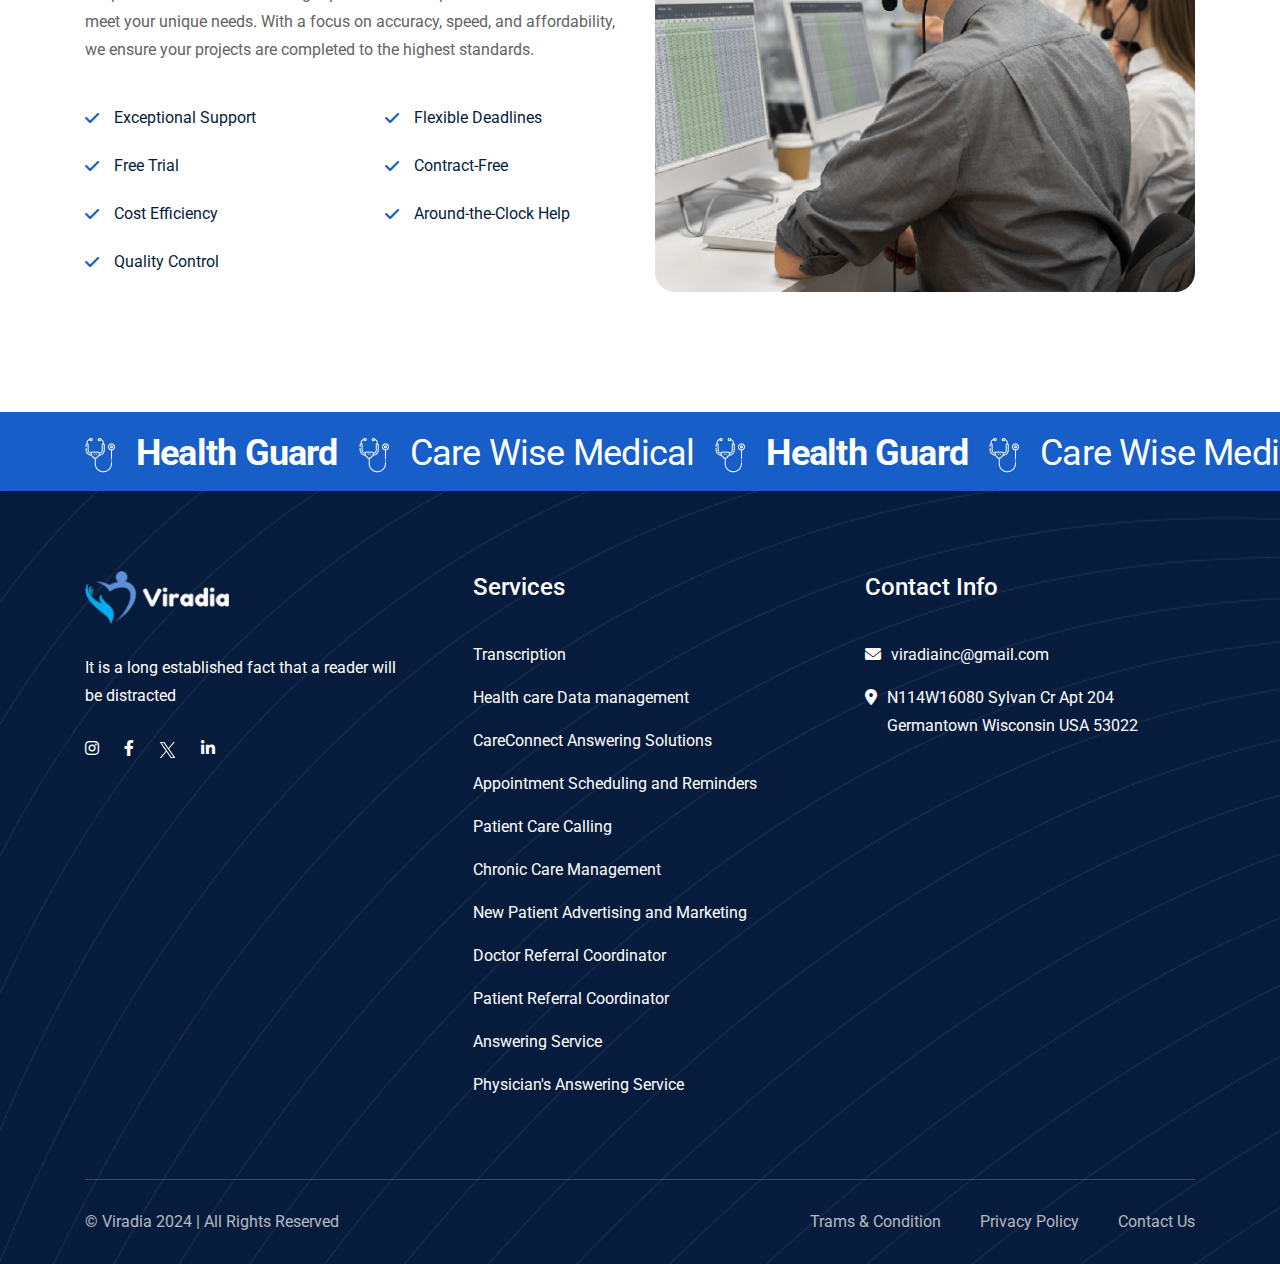
==== commit 6eb2c2d7: "Add files via upload" ====
--- a/about-us.html
+++ b/about-us.html
@@ -404,6 +404,8 @@
                                 <li>New Patient Advertising and Marketing</li>
 				<li>Doctor Referral Coordinator</li>
 				<li>Patient Referral Coordinator</li>
+				<li>Answering Service</li>
+				<li>Physician's Answering Service</li>
                             </ul>
                         </div>
                     </div>
